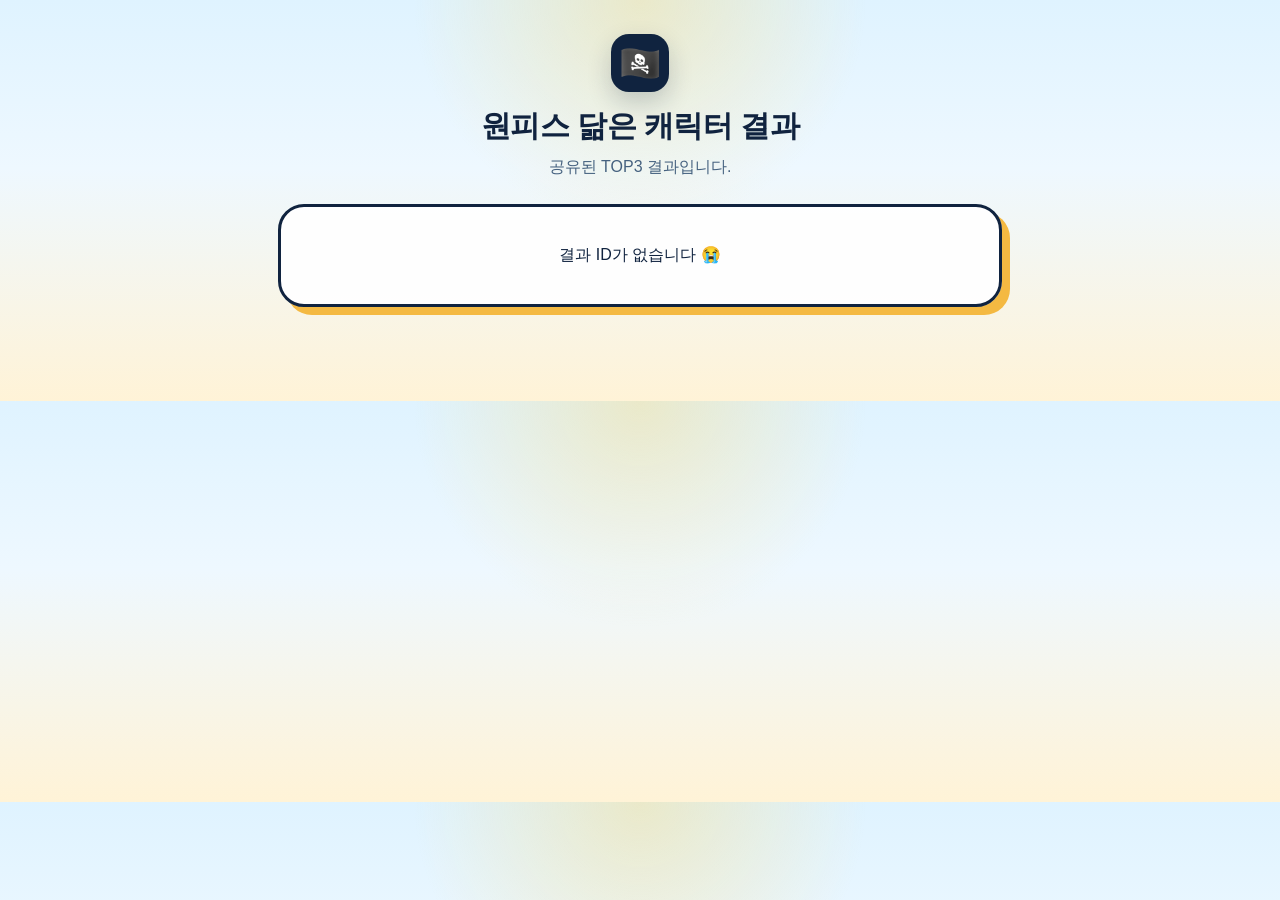
==== frontend/result.html @ 679e41d0 "Create result.html" ====
<!DOCTYPE html>
<html lang="ko">
<head>
  <meta charset="UTF-8" />
  <meta name="viewport" content="width=device-width, initial-scale=1.0" />

  <title>원피스 닮은 캐릭터 결과</title>

  <meta property="og:title" content="원피스 닮은 캐릭터 테스트 결과" />
  <meta property="og:description" content="내가 닮은 원피스 캐릭터 TOP3를 확인해보세요!" />
  <meta property="og:image" content="https://onepiece-character-frontend.onrender.com/og-image.png" />
  <meta property="og:type" content="website" />

  <link rel="stylesheet" href="style.css" />
</head>

<body>
  <main class="container">
    <section class="hero">
      <div class="flag">🏴‍☠️</div>
      <h1>원피스 닮은 캐릭터 결과</h1>
      <p>공유된 TOP3 결과입니다.</p>
    </section>

    <section id="loading" class="loading">
      <div class="anchor">⚓</div>
      <p>결과를 불러오는 중...</p>
      <div class="bar"><div></div></div>
    </section>

    <section id="resultSection" class="results hidden">
      <h2>TOP 3 결과</h2>
      <div id="resultCards"></div>

      <button id="retryBtn">나도 해보기</button>
      <button id="copyBtn" class="share-btn">결과 링크 복사</button>
    </section>
  </main>

  <script>
    const API_URL = "https://onepiece-character-match.onrender.com";

    const loading = document.getElementById("loading");
    const resultSection = document.getElementById("resultSection");
    const resultCards = document.getElementById("resultCards");
    const retryBtn = document.getElementById("retryBtn");
    const copyBtn = document.getElementById("copyBtn");

    const params = new URLSearchParams(window.location.search);
    const shareId = params.get("id");

    function renderResults(results) {
      resultCards.innerHTML = "";

      results.forEach((item, index) => {
        const medal = ["🥇", "🥈", "🥉"][index] || "⭐";

        const card = document.createElement("div");
        card.className = "result-card";

        card.innerHTML = `
          <div class="rank">${medal} ${item.name}</div>
          <img src="${item.image_url}" alt="${item.name}" />
          <div class="score">${item.score}% 닮음</div>
          <p class="reason">${item.reason}</p>
        `;

        resultCards.appendChild(card);
      });

      loading.classList.add("hidden");
      resultSection.classList.remove("hidden");
    }

    async function loadResult() {
      if (!shareId) {
        loading.innerHTML = "<p>결과 ID가 없습니다 😭</p>";
        return;
      }

      try {
        const response = await fetch(`${API_URL}/result/${shareId}`);
        const data = await response.json();

        if (data.error) {
          loading.innerHTML = "<p>결과를 찾을 수 없습니다 😭</p>";
          return;
        }

        renderResults(data.results);

      } catch (err) {
        console.error(err);
        loading.innerHTML = "<p>결과 불러오기 실패 😭</p>";
      }
    }

    retryBtn.addEventListener("click", () => {
      window.location.href = "/";
    });

    copyBtn.addEventListener("click", async () => {
      await navigator.clipboard.writeText(window.location.href);
      alert("결과 링크가 복사됐어!");
    });

    loadResult();
  </script>
</body>
</html>
---- frontend/style.css ----
* {
  box-sizing: border-box;
}

body {
  margin: 0;
  font-family: Arial, sans-serif;
  color: #10233f;
  background:
    radial-gradient(circle at top, rgba(255, 214, 102, 0.35), transparent 30%),
    linear-gradient(180deg, #dff3ff 0%, #eef8ff 42%, #fff3d7 100%);
}

.container {
  max-width: 760px;
  margin: 0 auto;
  padding: 34px 18px 70px;
}

.hero {
  text-align: center;
  margin-bottom: 26px;
}

.flag {
  width: 58px;
  height: 58px;
  margin: 0 auto 14px;
  display: grid;
  place-items: center;
  border-radius: 18px;
  background: #10233f;
  color: #fff;
  font-size: 34px;
  box-shadow: 0 10px 24px rgba(16, 35, 63, 0.2);
}

h1 {
  margin: 8px 0 10px;
  font-size: 30px;
  letter-spacing: -0.5px;
}

.hero p {
  margin: 0;
  color: #45617f;
  font-size: 16px;
}

.upload-card,
.results,
.loading {
  position: relative;
  background: rgba(255, 255, 255, 0.94);
  border: 3px solid #10233f;
  border-radius: 26px;
  padding: 22px;
  box-shadow: 8px 8px 0 #f4b942;
  margin-bottom: 24px;
}

.upload-card::before,
.results::before {
  content: "⚓";
  position: absolute;
  top: -18px;
  left: 22px;
  width: 36px;
  height: 36px;
  display: grid;
  place-items: center;
  border-radius: 999px;
  background: #e63946;
  color: white;
  border: 3px solid #10233f;
  font-size: 18px;
}

.drop-zone {
  display: flex;
  align-items: center;
  justify-content: center;
  min-height: 310px;
  border: 3px dashed #2f80ed;
  border-radius: 22px;
  background:
    linear-gradient(135deg, rgba(47,128,237,0.08), rgba(244,185,66,0.14)),
    #f9fcff;
  cursor: pointer;
  overflow: hidden;
  text-align: center;
}

.drop-zone.dragover {
  background: #dff0ff;
  border-color: #e63946;
}

.camera {
  font-size: 58px;
  margin-bottom: 12px;
}

.drop-zone strong {
  display: block;
  font-size: 20px;
  margin-bottom: 8px;
}

.drop-zone span {
  color: #60758c;
}

.preview {
  width: 100%;
  max-height: 360px;
  object-fit: contain;
  border-radius: 18px;
}

.hidden {
  display: none;
}

button {
  width: 100%;
  margin-top: 18px;
  border: 3px solid #10233f;
  border-radius: 18px;
  padding: 16px;
  font-size: 18px;
  font-weight: 800;
  color: white;
  background: linear-gradient(180deg, #2f80ed, #1456d9);
  cursor: pointer;
  box-shadow: 0 6px 0 #10233f;
}

button:active {
  transform: translateY(3px);
  box-shadow: 0 3px 0 #10233f;
}

button:disabled {
  background: #9ca3af;
  cursor: not-allowed;
}

.loading {
  text-align: center;
}

.anchor {
  font-size: 46px;
  animation: swing 1s infinite alternate;
}

@keyframes swing {
  from { transform: rotate(-8deg); }
  to { transform: rotate(8deg); }
}

.bar {
  height: 15px;
  background: #e2e8f0;
  border: 2px solid #10233f;
  border-radius: 999px;
  overflow: hidden;
  margin-top: 16px;
}

.bar div {
  height: 100%;
  width: 45%;
  background: linear-gradient(90deg, #f4b942, #e63946);
  border-radius: 999px;
  animation: loading 1.2s infinite;
}

@keyframes loading {
  0% { transform: translateX(-100%); }
  100% { transform: translateX(240%); }
}

.results h2 {
  text-align: center;
  margin-top: 12px;
}

.result-card {
  border: 3px solid #10233f;
  border-radius: 22px;
  padding: 16px;
  margin-bottom: 18px;
  background: #fffdf4;
  box-shadow: 5px 5px 0 rgba(16, 35, 63, 0.15);
}

.result-card img {
  width: 100%;
  max-height: 350px;
  object-fit: contain;
  border-radius: 16px;
  background: #eef2f7;
  border: 2px solid #e2e8f0;
}

.rank {
  font-size: 24px;
  font-weight: 900;
  margin-bottom: 10px;
}

.score {
  display: inline-block;
  margin: 12px 0 8px;
  padding: 6px 12px;
  border-radius: 999px;
  color: #10233f;
  background: #f4b942;
  border: 2px solid #10233f;
  font-size: 18px;
  font-weight: 900;
}

.reason {
  line-height: 1.65;
  color: #334155;
  margin-bottom: 0;
}

.share-btn {
  background: linear-gradient(180deg, #10233f, #071426);
}

@media (max-width: 520px) {
  .container {
    padding: 24px 14px 50px;
  }

  h1 {
    font-size: 25px;
  }

  .upload-card,
  .results,
  .loading {
    padding: 18px;
    box-shadow: 5px 5px 0 #f4b942;
  }
}
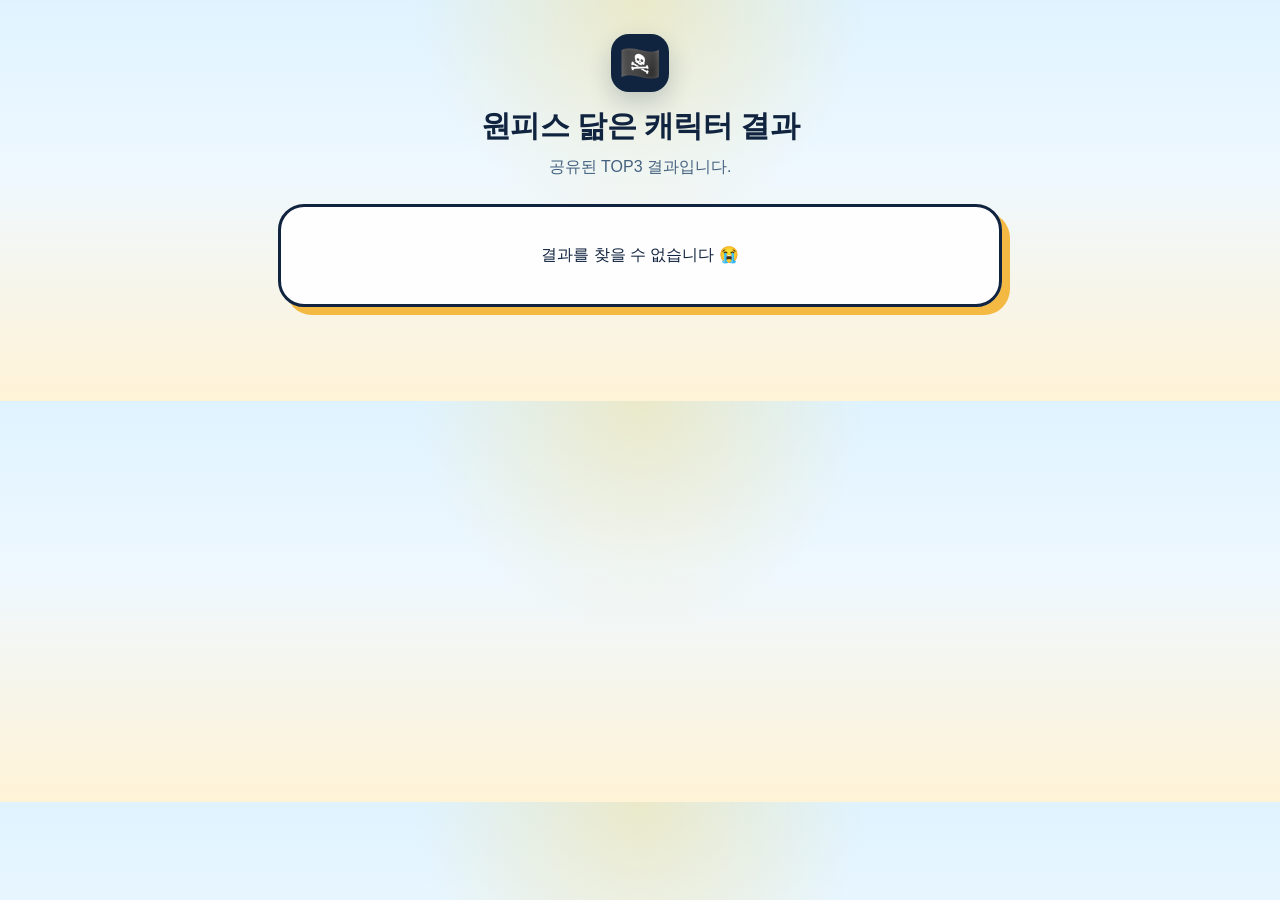
==== commit 71854fb0: "Update result.html" ====
--- a/frontend/result.html
+++ b/frontend/result.html
@@ -38,8 +38,6 @@
   </main>
 
   <script>
-    const API_URL = "https://onepiece-character-match.onrender.com";
-
     const loading = document.getElementById("loading");
     const resultSection = document.getElementById("resultSection");
     const resultCards = document.getElementById("resultCards");
@@ -47,7 +45,16 @@
     const copyBtn = document.getElementById("copyBtn");
 
     const params = new URLSearchParams(window.location.search);
-    const shareId = params.get("id");
+
+    function decodeResultData(encodedData) {
+      return JSON.parse(
+        decodeURIComponent(
+          escape(
+            atob(encodedData)
+          )
+        )
+      );
+    }
 
     function renderResults(results) {
       resultCards.innerHTML = "";
@@ -72,26 +79,27 @@
       resultSection.classList.remove("hidden");
     }
 
-    async function loadResult() {
-      if (!shareId) {
-        loading.innerHTML = "<p>결과 ID가 없습니다 😭</p>";
+    function loadResult() {
+      const encodedData = params.get("data");
+
+      if (!encodedData) {
+        loading.innerHTML = "<p>결과를 찾을 수 없습니다 😭</p>";
         return;
       }
 
       try {
-        const response = await fetch(`${API_URL}/result/${shareId}`);
-        const data = await response.json();
+        const decoded = decodeResultData(encodedData);
 
-        if (data.error) {
-          loading.innerHTML = "<p>결과를 찾을 수 없습니다 😭</p>";
+        if (!decoded.results || decoded.results.length === 0) {
+          loading.innerHTML = "<p>결과 데이터가 비어 있습니다 😭</p>";
           return;
         }
 
-        renderResults(data.results);
+        renderResults(decoded.results);
 
       } catch (err) {
         console.error(err);
-        loading.innerHTML = "<p>결과 불러오기 실패 😭</p>";
+        loading.innerHTML = "<p>결과 데이터를 읽을 수 없습니다 😭</p>";
       }
     }
 
@@ -100,8 +108,13 @@
     });
 
     copyBtn.addEventListener("click", async () => {
-      await navigator.clipboard.writeText(window.location.href);
-      alert("결과 링크가 복사됐어!");
+      try {
+        await navigator.clipboard.writeText(window.location.href);
+        alert("결과 링크가 복사됐어!");
+      } catch (err) {
+        console.error(err);
+        alert("복사 실패 😭");
+      }
     });
 
     loadResult();
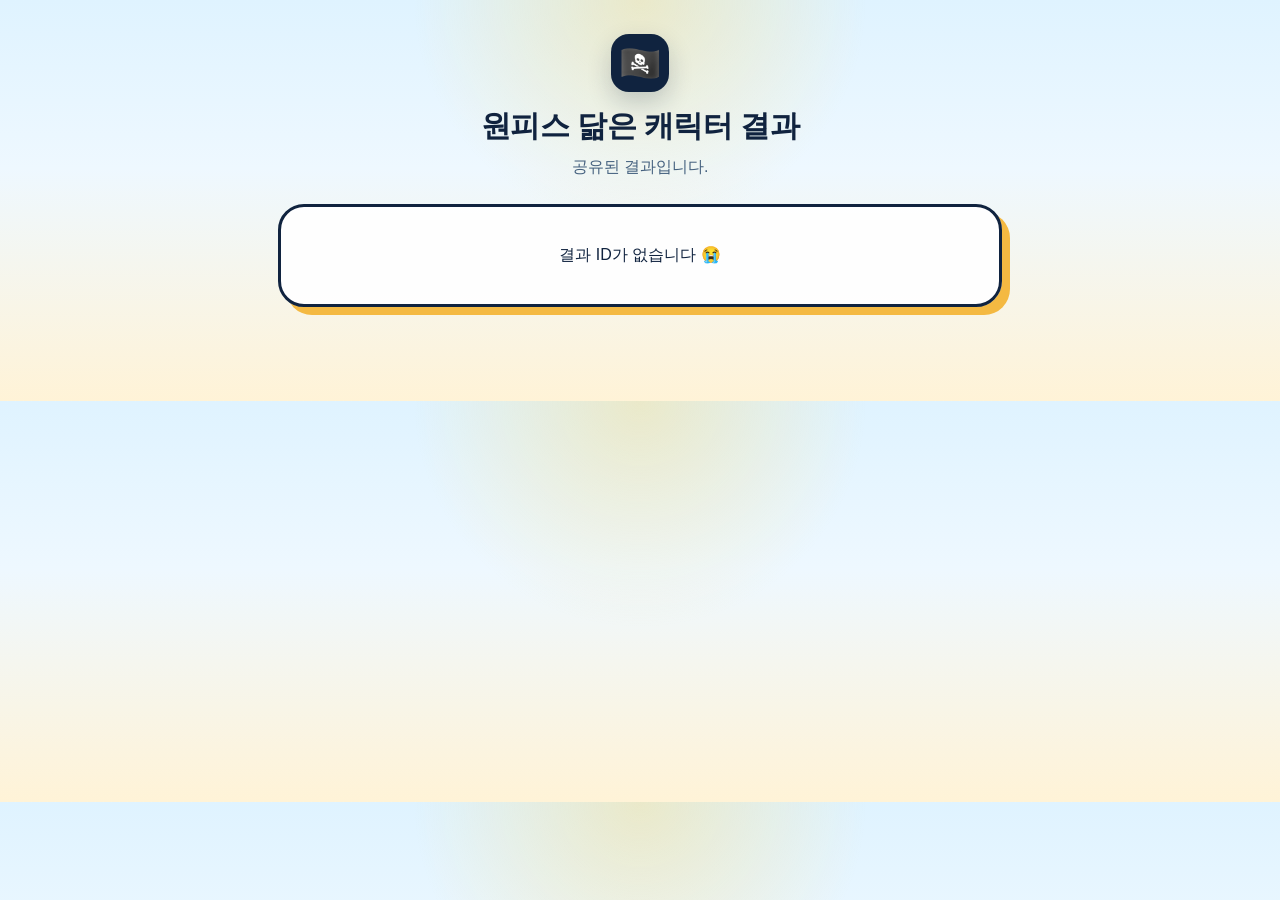
==== commit ce1a32a4: "Update result.html" ====
--- a/frontend/result.html
+++ b/frontend/result.html
@@ -19,7 +19,7 @@
     <section class="hero">
       <div class="flag">🏴‍☠️</div>
       <h1>원피스 닮은 캐릭터 결과</h1>
-      <p>공유된 TOP3 결과입니다.</p>
+      <p id="resultSubText">공유된 결과입니다.</p>
     </section>
 
     <section id="loading" class="loading">
@@ -38,23 +38,17 @@
   </main>
 
   <script>
+    const API_URL = "https://onepiece-character-match.onrender.com";
+
     const loading = document.getElementById("loading");
     const resultSection = document.getElementById("resultSection");
     const resultCards = document.getElementById("resultCards");
     const retryBtn = document.getElementById("retryBtn");
     const copyBtn = document.getElementById("copyBtn");
+    const resultSubText = document.getElementById("resultSubText");
 
     const params = new URLSearchParams(window.location.search);
-
-    function decodeResultData(encodedData) {
-      return JSON.parse(
-        decodeURIComponent(
-          escape(
-            atob(encodedData)
-          )
-        )
-      );
-    }
+    const shareId = params.get("id");
 
     function renderResults(results) {
       resultCards.innerHTML = "";
@@ -79,27 +73,32 @@
       resultSection.classList.remove("hidden");
     }
 
-    function loadResult() {
-      const encodedData = params.get("data");
-
-      if (!encodedData) {
-        loading.innerHTML = "<p>결과를 찾을 수 없습니다 😭</p>";
+    async function loadResult() {
+      if (!shareId) {
+        loading.innerHTML = "<p>결과 ID가 없습니다 😭</p>";
         return;
       }
 
       try {
-        const decoded = decodeResultData(encodedData);
+        const response = await fetch(`${API_URL}/result/${shareId}`);
+        const data = await response.json();
 
-        if (!decoded.results || decoded.results.length === 0) {
-          loading.innerHTML = "<p>결과 데이터가 비어 있습니다 😭</p>";
+        if (data.error) {
+          loading.innerHTML = "<p>결과를 찾을 수 없습니다 😭</p>";
           return;
         }
 
-        renderResults(decoded.results);
+        if (data.user_name) {
+          resultSubText.textContent = `${data.user_name}님의 공유 결과입니다.`;
+        } else {
+          resultSubText.textContent = "공유된 결과입니다.";
+        }
+
+        renderResults(data.results);
 
       } catch (err) {
         console.error(err);
-        loading.innerHTML = "<p>결과 데이터를 읽을 수 없습니다 😭</p>";
+        loading.innerHTML = "<p>결과 불러오기 실패 😭</p>";
       }
     }
 
--- a/frontend/style.css
+++ b/frontend/style.css
@@ -249,3 +249,20 @@
     box-shadow: 5px 5px 0 #f4b942;
   }
 }
+
+  .name-input {
+  width: 100%;
+  margin-top: 16px;
+  border: 3px solid #10233f;
+  border-radius: 16px;
+  padding: 14px 16px;
+  font-size: 17px;
+  font-weight: 700;
+  color: #10233f;
+  background: #fffdf4;
+  outline: none;
+}
+
+.name-input::placeholder {
+  color: #8a9aae;
+}
